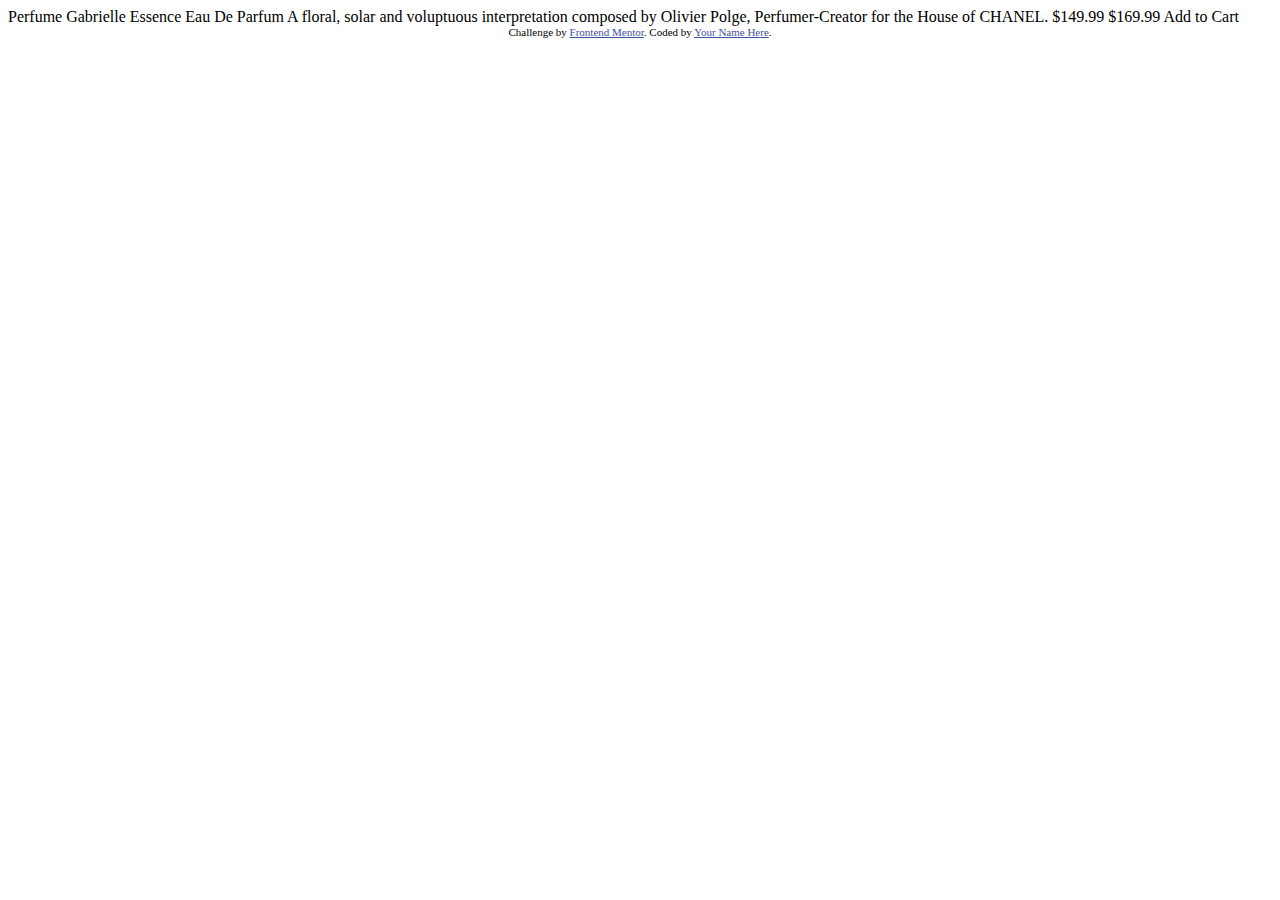
==== frontendmentors/product-preview-card/index.html @ 736da7ba "product preview: init commit" ====
<!DOCTYPE html>
<html lang="en">
<head>
  <meta charset="UTF-8">
  <meta name="viewport" content="width=device-width, initial-scale=1.0"> <!-- displays site properly based on user's device -->

  <link rel="icon" type="image/png" sizes="32x32" href="./images/favicon-32x32.png">
  
  <title>Frontend Mentor | Product preview card component</title>

  <!-- Feel free to remove these styles or customise in your own stylesheet 👍 -->
  <style>
    .attribution { font-size: 11px; text-align: center; }
    .attribution a { color: hsl(228, 45%, 44%); }
  </style>
</head>
<body>

  Perfume

  Gabrielle Essence Eau De Parfum

  A floral, solar and voluptuous interpretation composed by Olivier Polge, 
  Perfumer-Creator for the House of CHANEL.

  $149.99
  $169.99

  Add to Cart
  
  <div class="attribution">
    Challenge by <a href="https://www.frontendmentor.io?ref=challenge" target="_blank">Frontend Mentor</a>. 
    Coded by <a href="#">Your Name Here</a>.
  </div>
</body>
</html>
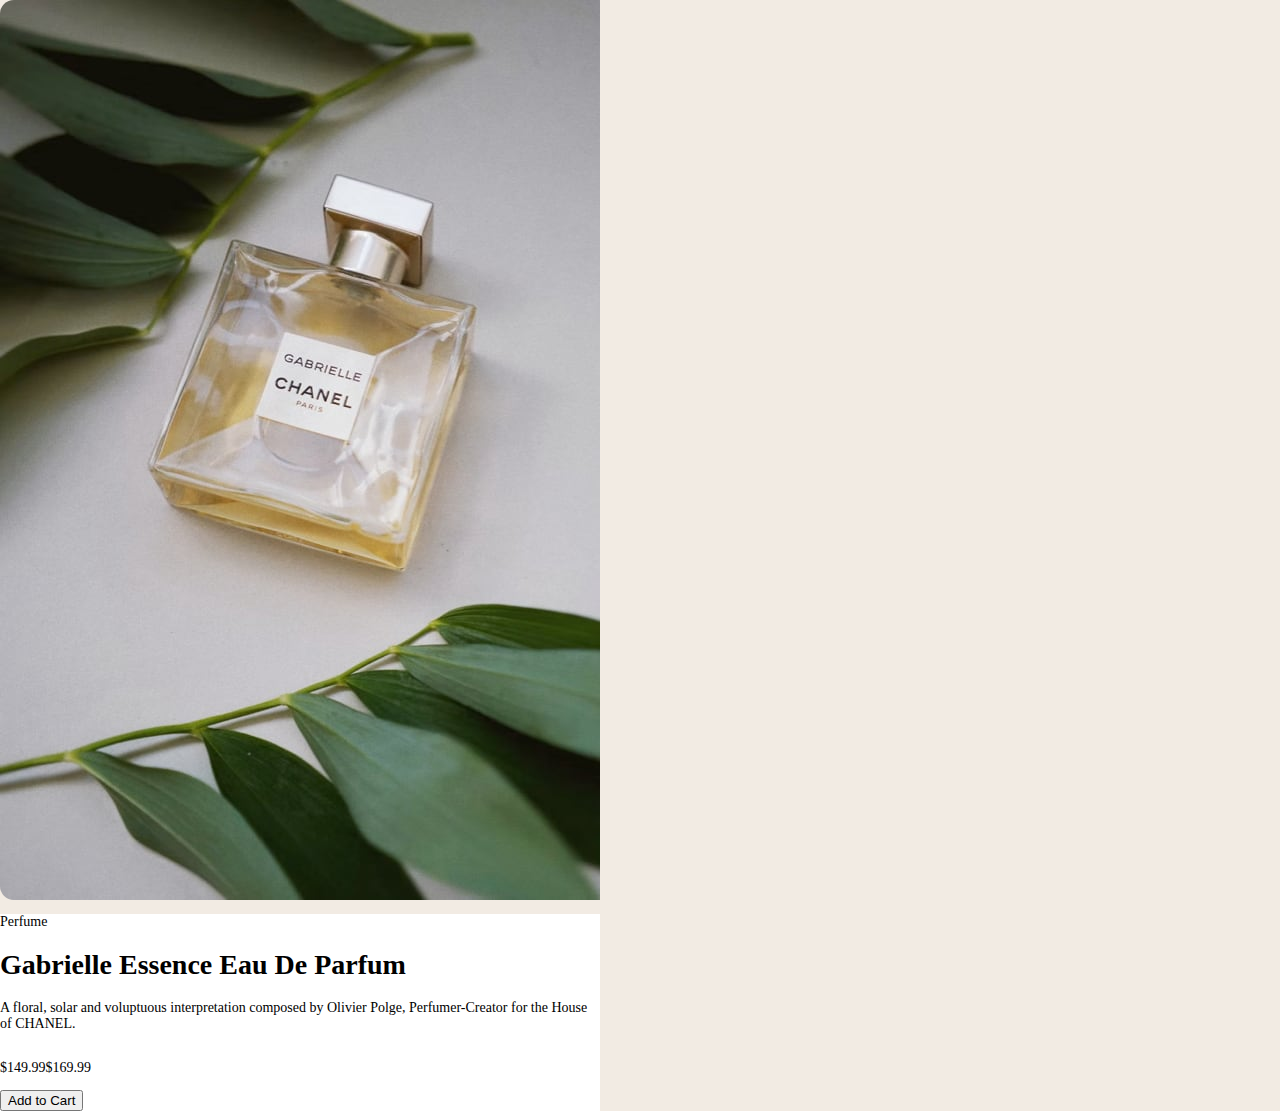
==== commit 84bc70ba: "save work" ====
--- a/frontendmentors/product-preview-card/index.html
+++ b/frontendmentors/product-preview-card/index.html
@@ -5,32 +5,29 @@
   <meta name="viewport" content="width=device-width, initial-scale=1.0"> <!-- displays site properly based on user's device -->
 
   <link rel="icon" type="image/png" sizes="32x32" href="./images/favicon-32x32.png">
+  <link rel="stylesheet" href="./styles.css">
   
   <title>Frontend Mentor | Product preview card component</title>
-
-  <!-- Feel free to remove these styles or customise in your own stylesheet 👍 -->
-  <style>
-    .attribution { font-size: 11px; text-align: center; }
-    .attribution a { color: hsl(228, 45%, 44%); }
-  </style>
 </head>
 <body>
-
-  Perfume
-
-  Gabrielle Essence Eau De Parfum
-
-  A floral, solar and voluptuous interpretation composed by Olivier Polge, 
-  Perfumer-Creator for the House of CHANEL.
-
-  $149.99
-  $169.99
-
-  Add to Cart
-  
-  <div class="attribution">
-    Challenge by <a href="https://www.frontendmentor.io?ref=challenge" target="_blank">Frontend Mentor</a>. 
-    Coded by <a href="#">Your Name Here</a>.
+  <div class="product-card-container">
+    <section class="product-card">
+      <div class="product-image">
+        <img src="images/image-product-desktop.jpg" srcset="
+          images/image-product-desktop.jpg 600w
+          images/image-product-mobile.jpg 425w" />
+      </div>
+      <div class="product-details">
+        <p class="product-category">Perfume</p>
+        <h1 class="product-title">Gabrielle Essence Eau De Parfum</h1>
+        <p class="product-description">A floral, solar and voluptuous interpretation composed by Olivier Polge, Perfumer-Creator for the House of CHANEL.</p>
+        <div class="product-price-info">
+          <p class="curr-price">$149.99</p>
+          <p class="orig-price">$169.99</p>
+        </div>
+        <button>Add to Cart</button>
+      </div>
+    </section>  
   </div>
 </body>
 </html>
--- a/frontendmentors/product-preview-card/styles.css
+++ b/frontendmentors/product-preview-card/styles.css
@@ -0,0 +1,58 @@
+@import url('https://fonts.googleapis.com/css2?family=Fraunces:ital,opsz,wght@0,9..144,100..900;1,9..144,100..900&family=Montserrat:ital,wght@0,100..900;1,100..900&display=swap');
+@import url('https://fonts.googleapis.com/css2?family=Fraunces:ital,opsz,wght@0,9..144,100..900;1,9..144,100..900&display=swap');
+
+:root {
+    --clr-dark-cyan: hsl(158, 36%, 37%);
+    --clr-cream: hsl(30, 38%, 92%);
+
+    --clr-neutral-900: hsl(212, 21%, 14%);
+    --clr-neutral-700: hsl(228, 12%, 48%);
+    --clr-neutral-100: hsl(0, 0%, 100%);
+
+    --fw-medium: 500;
+    --fw-bold: 700;
+
+    font-size: 14px;
+}
+
+*,
+*::before,
+*::after {
+    box-sizing: border-box;
+}
+
+body {
+    margin: 0;
+    background: var(--clr-cream);
+}
+
+img {
+    max-width: 100%;
+    display: block;
+}
+
+.product-card {
+    justify-content: center;
+}
+
+.product-details {
+    background: var(--clr-neutral-100);
+}
+
+.product-price-info {
+    display: flex;
+}
+
+@media screen and (min-width: 425px) {
+    .product-card {
+    }
+
+    .product-image img {
+        border-top-left-radius: 1rem;
+        border-bottom-left-radius: 1rem;
+    }
+
+    .product-details {
+        width: 600px;
+    }
+}